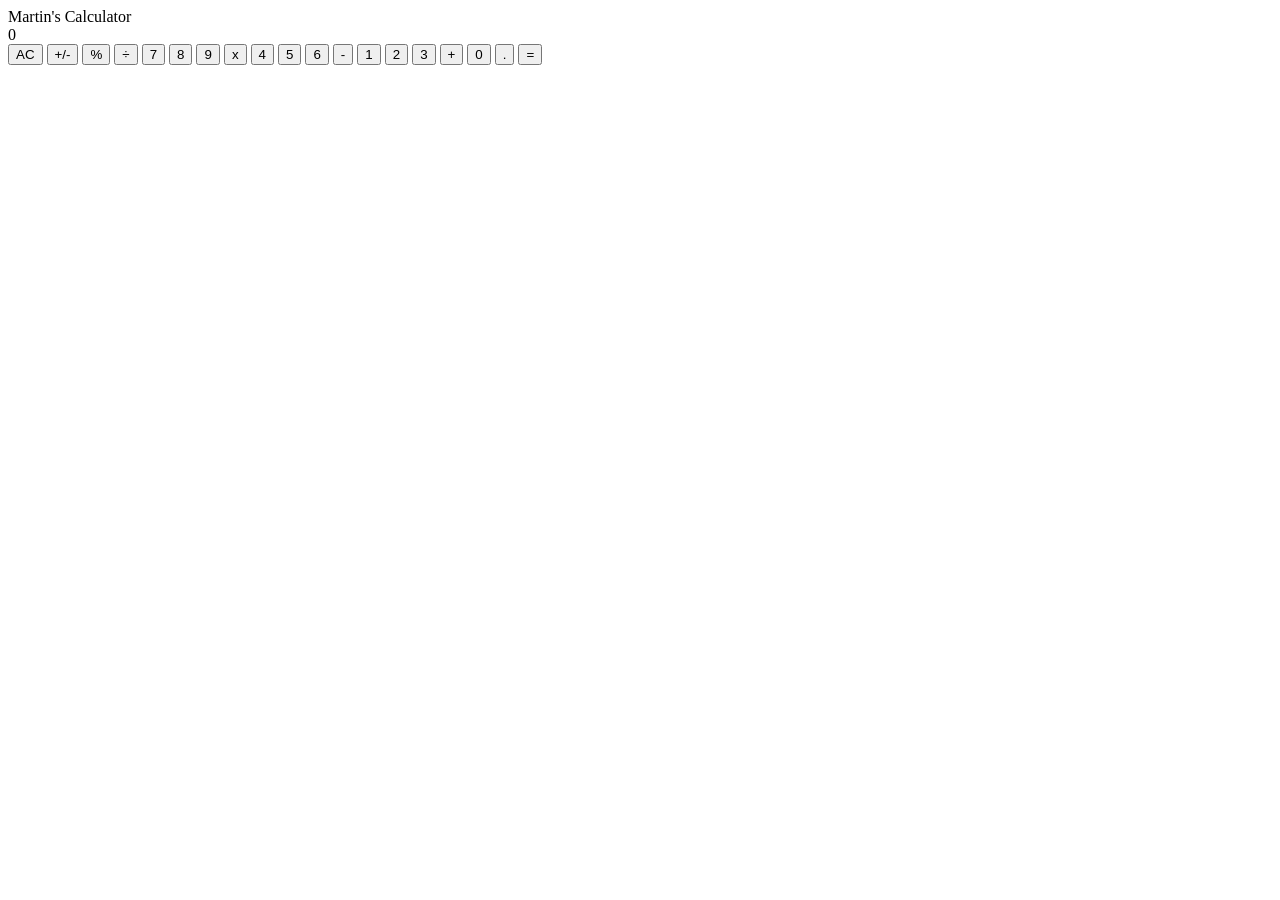
==== index.html @ d03241a0 "Rename calc.html to index.html" ====
<head>
  <meta name="viewport" content="width=device-width, initial-scale=1.0">

</head>

<body>
  <div class="calculatorBackground">
    <div id="iphoneLine">
    </div>
    <!--iphoneLine-->
    <div id="containerCalc">
      <div id="resultsDiv">
        <div id="statusBar">
          Martin's Calculator
        </div>
        <!--statusBar-->
        <span id="results" class = "normalFont">0</span>
      </div>
      <!--resultsDiv-->
      <div id="buttons">
        <button id="AC" class="calcButton greyerButton ACButton">AC</button>
        <button id="plusMinus" class="calcButton greyerButton plusMinusButton">+/-</button>
        <button id="modulo" class="calcButton operatorButton greyerButton">%</button>
        <button id="divide" class="calcButton orangeButton operatorButton">÷</button>
        <button id="seven" class="calcButton numberButton">7</button>
        <button id="eight" class="calcButton numberButton">8</button>
        <button id="nine" class="calcButton numberButton">9</button>
        <button id="multiply" class="calcButton orangeButton operatorButton">x</button>
        <button id="four" class="calcButton numberButton">4</button>
        <button id="five" class="calcButton numberButton">5</button>
        <button id="six" class="calcButton numberButton">6</button>
        <button id="minus" class="calcButton orangeButton operatorButton">-</button>
        <button id="one" class="calcButton numberButton">1</button>
        <button id="two" class="calcButton numberButton">2</button>
        <button id="three" class="calcButton numberButton">3</button>
        <button id="plus" class="calcButton orangeButton operatorButton">+</button>
        <button id="zero" class="calcButton zeroButton numberButton">0</button>
        <button id="decimal" class="calcButton">.</button>
        <button id="equal" class="calcButton orangeButton">=</button>
      </div>
      <!--buttons-->
      <div id="homeCircle">

      </div>
      <!--homeCircle-->
    </div>
    <!--containerCalc-->
  </div>
  <!--calculatorBackground-->
</body>
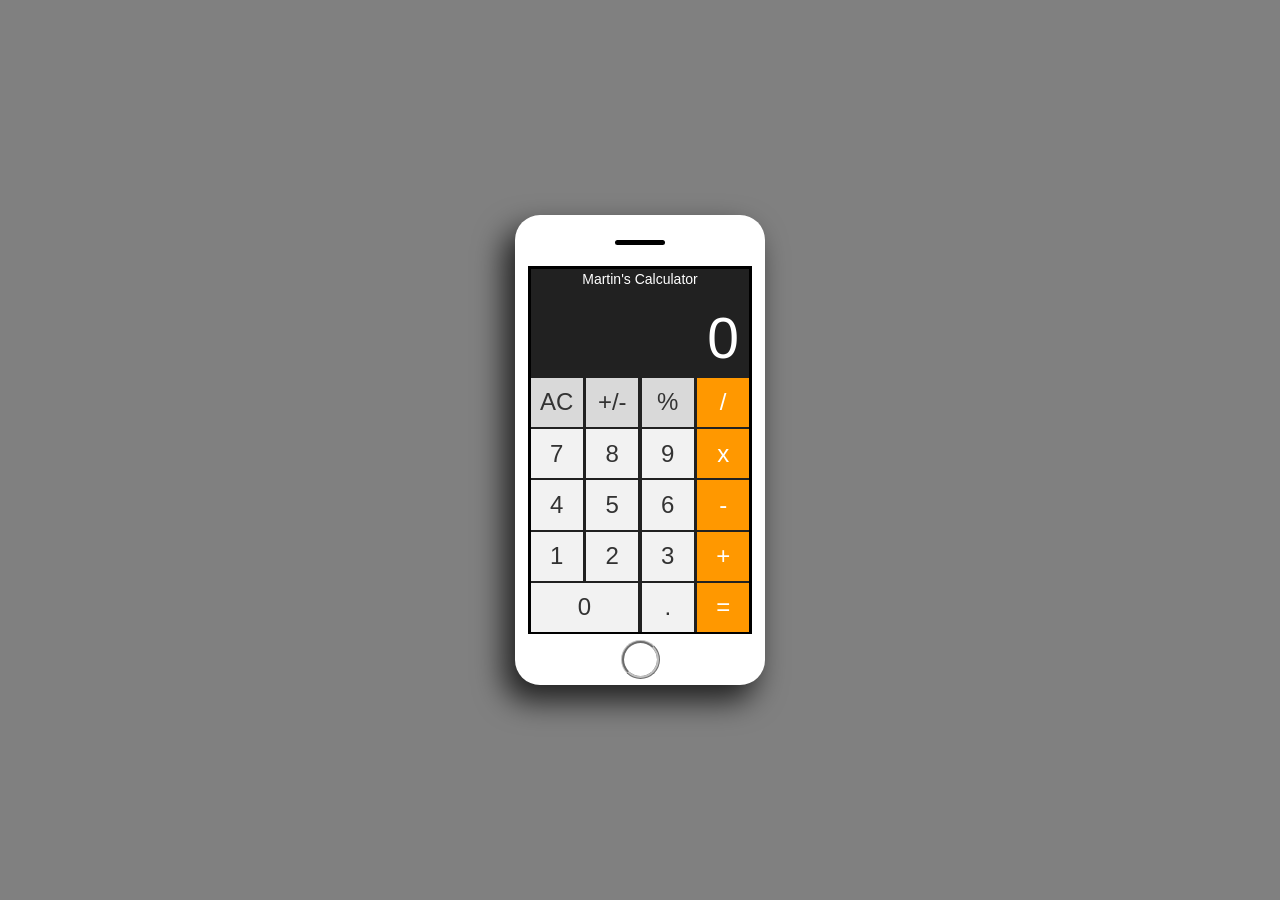
==== commit e453edeb: "Update index.html" ====
--- a/index.html
+++ b/index.html
@@ -1,6 +1,12 @@
 <head>
   <meta name="viewport" content="width=device-width, initial-scale=1.0">
-
+  <link href="http://maxcdn.bootstrapcdn.com/bootstrap/3.3.5/css/bootstrap.min.css" rel="stylesheet" />
+  <link href="style.css" rel="stylesheet" type="text/css" />
+  <!-- Latest compiled JavaScript -->
+  <script src="http://maxcdn.bootstrapcdn.com/bootstrap/3.3.5/js/bootstrap.min.js"></script>
+  <!-- jQuery library -->
+  <script src="https://code.jquery.com/jquery-2.1.4.js"></script>
+  <script src="calc.js" type="text/javascript"></script>
 </head>
 
 <body>
@@ -14,14 +20,14 @@
           Martin's Calculator
         </div>
         <!--statusBar-->
-        <span id="results" class = "normalFont">0</span>
+        <span id="results" class="normalFont">0</span>
       </div>
       <!--resultsDiv-->
       <div id="buttons">
         <button id="AC" class="calcButton greyerButton ACButton">AC</button>
         <button id="plusMinus" class="calcButton greyerButton plusMinusButton">+/-</button>
         <button id="modulo" class="calcButton operatorButton greyerButton">%</button>
-        <button id="divide" class="calcButton orangeButton operatorButton">÷</button>
+        <button id="divide" class="calcButton orangeButton operatorButton">/</button>
         <button id="seven" class="calcButton numberButton">7</button>
         <button id="eight" class="calcButton numberButton">8</button>
         <button id="nine" class="calcButton numberButton">9</button>
@@ -47,4 +53,7 @@
     <!--containerCalc-->
   </div>
   <!--calculatorBackground-->
+
+  <script src="https://ajax.googleapis.com/ajax/libs/jquery/2.1.3/jquery.min.js"></script>
+  <script src="https://maxcdn.bootstrapcdn.com/bootstrap/3.3.5/js/bootstrap.min.js"></script>
 </body>
--- a/style.css
+++ b/style.css
@@ -0,0 +1,156 @@
+body {
+  height: 100%;
+  width: 100%;
+  
+  background: grey;
+  background-size: cover;
+}
+
+#iphoneLine {
+  position: relative;
+  width: 50px;
+  height: 5px;
+  background-color: black;
+  margin: 25px auto;
+  border-radius: 50px;
+}
+
+.calculatorBackground {
+  position: absolute;
+  height: 470px;
+  width: 250px;
+  background-color: white;
+  top: 50%;
+  left: 50%;
+  transform: translate(-50%, -50%);
+  border-radius: 25px;
+  -webkit-box-shadow: -10px 15px 30px 1px rgba(0, 0, 0, 0.75);
+  -moz-box-shadow: -10px 15px 30px 1px rgba(0, 0, 0, 0.75);
+  box-shadow: -10px 15px 30px 1px rgba(0, 0, 0, 0.75);
+}
+
+#containerCalc {
+  position: absolute;
+  top: 0px;
+  left: 50%;
+  margin: 51px auto;
+  width: 224px;
+  height: 368px;
+  background-color: #212121;
+  border: 3px solid black;
+  transform: translate(-50%);
+}
+
+#resultsDiv {
+  background-color: #212121;
+  height: 108px;
+  width: 100%;
+  left: 0px;
+  position: relative;
+}
+
+#statusBar {
+  color: white;
+  width: 100%;
+  position: absolute;
+  text-align: center;
+  font-weight: 300;
+}
+
+#results {
+  position: relative;
+  font-weight: 100;
+  float: right;
+  color: white;
+  margin: 0px 10px;
+  transform: translate(0%, -50%);
+}
+
+.normalFont {
+  font-size: 57px;
+  top: 65%;
+}
+
+.smallerFont1 {
+  font-size: 54px;
+  top: 67%;
+}
+
+.smallerFont2 {
+  font-size: 44px;
+  top: 70%;
+}
+
+.smallerFont3 {
+  font-size: 40px;
+  top: 72%;
+}
+
+.smallerFont4 {
+  font-size: 35px;
+  top: 74%;
+}
+
+.smallerFont5 {
+  font-size: 33px;
+  top: 75%;
+}
+
+#buttons {
+  width: 100%;
+  height: 70.4%;
+  background-color: #212121;
+  texts-align: center;
+}
+
+.calcButton {
+  width: 23.66%;
+  height: 19.3%;
+  font-size: 24px;
+  margin: 1px auto;
+  background-color: #f2f2f2;
+  border: none;
+  transition: all .2s ease;
+  font-weight: 200;
+  display: inline;
+  padding: 0px;
+  -webkit-user-select: none;
+  -khtml-user-select: none;
+  -moz-user-select: none;
+  -o-user-select: none;
+  user-select: none;
+}
+
+button:focus {
+  outline: 0;
+}
+
+.buttonClicked {
+  opacity: 0.8;
+}
+
+.operatorOn {
+  border: 2px solid black;
+}
+
+.greyerButton {
+  background-color: #d9d9d9;
+}
+
+.zeroButton {
+  width: 49.1%;
+}
+
+.orangeButton {
+  background-color: #FF9800;
+  color: white;
+}
+
+#homeCircle {
+  margin: 8px auto;
+  width: 39px;
+  height: 39px;
+  background-color: white;
+  border: 3px ridge silver;
+  border-radius: 100px;
+}
